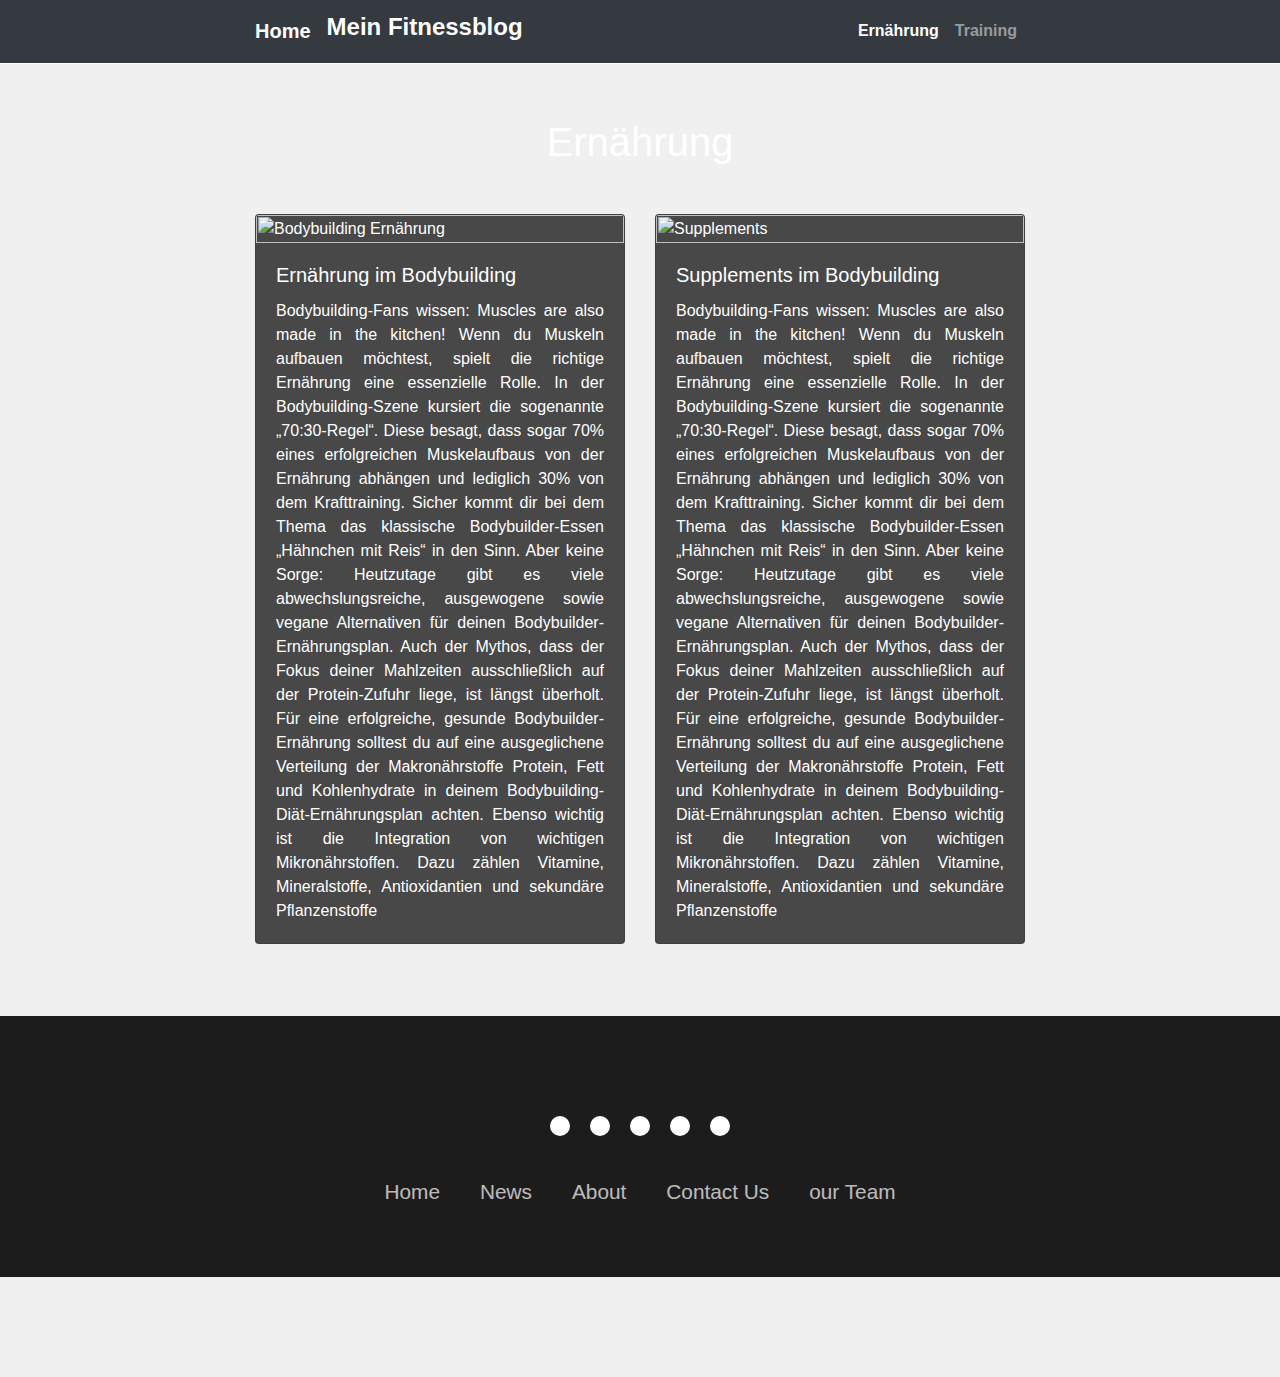
==== test 2.html @ e1414979 "Add files via upload" ====
<html lang="de">
<head>
  <meta charset="UTF-8">
  <meta name="viewport" content="width=device-width, initial-scale=1, shrink-to-fit=no">
  <title>Mein Fitnessblog</title>
  <!-- Bootstrap-CDN-Link -->
  <link rel="stylesheet" href="https://stackpath.bootstrapcdn.com/bootstrap/4.3.1/css/bootstrap.min.css">
  <link rel="stylesheet" href="https://cdnjs.cloudflare.com/ajax/libs/font-awesome/6.5.1/css/all.min.css" integrity="sha512-DTOQO9RWCH3ppGqcWaEA1BIZOC6xxalwEsw9c2QQeAIftl+Vegovlnee1c9QX4TctnWMn13TZye+giMm8e2LwA==" crossorigin="anonymous" referrerpolicy="no-referrer" />
  <link rel="stylesheet" href="./css/test.css">
  <style>
    body {
      background-image: url("./bilder/Ernährung/porridge-selber-machen---adobestock-334019534.jpg");
      background-size: cover;
      background-position: center;
      color: #ffffff;
      font-family: Arial, sans-serif;
      padding-top: 70px; /* Add padding to top for navbar */
      padding-bottom: 100px; /* Add padding to bottom for footer */
    }
    .container {
      max-width: 800px;
      margin: 0 auto;
      text-align: justify;
    }
    .navbar-heading {
      font-size: 24px;
      font-weight: bold;
    }
    .footer-link {
      color: #ffffff;
    }
    .card {
      background-color: rgba(0, 0, 0, 0.7);
      color: #ffffff;
    }
    .navbar {
      background-color: #1d1c1c; /* Change background color */
      border-bottom: 1px solid #ffffff; /* Add border */
    }
    .navbar-brand,
    .nav-link {
      color: #ffffff;
      font-weight: bold;
      transition: color 0.3s; /* Add transition effect */
    }
    .navbar-brand:hover,
    .nav-link:hover {
      color: #ffcc00; /* Change color on hover */
    }
    .navbar-toggler {
      border-color: #ffffff; /* Change border color of toggler */
    }
    footer {
      background-color: #1d1c1c; /* Dark background color */
      padding: 20px 0; /* Add some padding */
      color: #ffffff; /* Change text color */
    }
  </style>
</head>
<body>

<!-- Navbar -->
<nav class="navbar navbar-expand-lg navbar-dark bg-dark fixed-top"> <!-- Add "fixed-top" class -->
  <div class="container">
    <!-- Brand -->
    <a class="navbar-brand" href="./test.html">Home</a>
    <a class="navbar-brand" href="#">
      <h1 class="navbar-heading">Mein Fitnessblog</h1>
    </a>
    <!-- Navbar Toggle Button -->
    <button class="navbar-toggler" type="button" data-bs-toggle="collapse" data-bs-target="#navbarNav" aria-controls="navbarNav" aria-expanded="false" aria-label="Toggle navigation">
      <span class="navbar-toggler-icon"></span>
    </button>
    
    <!-- Navbar Links -->
    <div class="collapse navbar-collapse" id="navbarNav">
      <ul class="navbar-nav ml-auto">
        <li class="nav-item">
          <a class="nav-link active" aria-current="page" href="./test 2.html">Ernährung</a>
        </li>
        <li class="nav-item">
          <a class="nav-link" href="./test 3.html">Training</a>
        </li>
      </ul>
    </div>
  </div>
</nav>

<br>
<br>

<!-- Überschrift -->
<div class="container">
  <h1 class="text-center mb-5">Ernährung</h1>
</div>

<!-- Karten mit Tipps -->
<div class="container mt-5"> <!-- Add margin-top to move the cards up -->
    <div class="row">
      <!-- Karte 1: Ernährung im Bodybuilding -->
      <div class="col-md-6 mb-4"> <!-- Adjust column width to make the card wider -->
        <div class="card">
          <img src="./bilder/Ernährung/Ernährung_Muskelaufbau_Header_klein.jpg" class="card-img-top" alt="Bodybuilding Ernährung">
          <div class="card-body">
            <h5 class="card-title">Ernährung im Bodybuilding</h5>
            <p class="card-text">Bodybuilding-Fans wissen: Muscles are also made in the kitchen! Wenn du Muskeln aufbauen möchtest, spielt die richtige Ernährung eine essenzielle Rolle. In der Bodybuilding-Szene kursiert die sogenannte „70:30-Regel“. Diese besagt, dass sogar 70% eines erfolgreichen Muskelaufbaus von der Ernährung abhängen und lediglich 30% von dem Krafttraining.

                Sicher kommt dir bei dem Thema das klassische Bodybuilder-Essen „Hähnchen mit Reis“ in den Sinn. Aber keine Sorge: Heutzutage gibt es viele abwechslungsreiche, ausgewogene sowie vegane Alternativen für deinen Bodybuilder-Ernährungsplan. Auch der Mythos, dass der Fokus deiner Mahlzeiten ausschließlich auf der Protein-Zufuhr liege, ist längst überholt.
                
                Für eine erfolgreiche, gesunde Bodybuilder-Ernährung solltest du auf eine ausgeglichene Verteilung der Makronährstoffe Protein, Fett und Kohlenhydrate in deinem Bodybuilding-Diät-Ernährungsplan achten. Ebenso wichtig ist die Integration von wichtigen Mikronährstoffen. Dazu zählen Vitamine, Mineralstoffe, Antioxidantien und sekundäre Pflanzenstoffe</p>
          </div>
        </div>
      </div>
      <!-- Ende Karte 1 -->
  
      <!-- Karte 2: Supplements -->
      <div class="col-md-6 mb-4"> <!-- Adjust column width to make the card wider -->
        <div class="card">
          <img src="./bilder/Ernährung/supplements fuer muskelaufbau und fettabbau im koerper beschleunigen.jpg" class="card-img-top" alt="Supplements">
          <div class="card-body">
            <h5 class="card-title">Supplements im Bodybuilding</h5>
            <p class="card-text">Bodybuilding-Fans wissen: Muscles are also made in the kitchen! Wenn du Muskeln aufbauen möchtest, spielt die richtige Ernährung eine essenzielle Rolle. In der Bodybuilding-Szene kursiert die sogenannte „70:30-Regel“. Diese besagt, dass sogar 70% eines erfolgreichen Muskelaufbaus von der Ernährung abhängen und lediglich 30% von dem Krafttraining.

                Sicher kommt dir bei dem Thema das klassische Bodybuilder-Essen „Hähnchen mit Reis“ in den Sinn. Aber keine Sorge: Heutzutage gibt es viele abwechslungsreiche, ausgewogene sowie vegane Alternativen für deinen Bodybuilder-Ernährungsplan. Auch der Mythos, dass der Fokus deiner Mahlzeiten ausschließlich auf der Protein-Zufuhr liege, ist längst überholt.
                
                Für eine erfolgreiche, gesunde Bodybuilder-Ernährung solltest du auf eine ausgeglichene Verteilung der Makronährstoffe Protein, Fett und Kohlenhydrate in deinem Bodybuilding-Diät-Ernährungsplan achten. Ebenso wichtig ist die Integration von wichtigen Mikronährstoffen. Dazu zählen Vitamine, Mineralstoffe, Antioxidantien und sekundäre Pflanzenstoffe</p>
          </div>
        </div>
      </div>
      <!-- Ende Karte 2 -->
    </div>
  </div>

  <br>
  <br>

 
<!-- Fußzeile -->
<footer>
  <div class="footerContainer">
      <div class="socialIcons">
          <a href=""><i class="fa-brands fa-facebook"></i></a>
          <a href=""><i class="fa-brands fa-instagram"></i></a>
          <a href=""><i class="fa-brands fa-twitter"></i></a>
          <a href=""><i class="fa-brands fa-google-plus"></i></a>
          <a href=""><i class="fa-brands fa-youtube"></i></a>
      </div>
      <div class="footerNav">
          <ul><li><a href="">Home</a></li>
              <li><a href="">News</a></li>
              <li><a href="">About</a></li>
              <li><a href="">Contact Us</a></li>
              <li><a href="">our Team</a></li>
          </ul>
      </div>

     
  
    </footer>
---- css/test.css ----
*{
    padding: 0;
    margin: 0;
    box-sizing: border-box;
}
footer{
    background-color: #111;
}
.footerContainer{
    width: 100%;
    padding: 70px 30px 20px ;
}
.socialIcons{
    display: flex;
    justify-content: center;
}
.socialIcons a{
    text-decoration: none;
    padding:  10px;
    background-color: white;
    margin: 10px;
    border-radius: 50%;
}
.socialIcons a i{
    font-size: 2em;
    color: black;
    opacity: 0,9;
}
/* Hover affect on social media icon */
.socialIcons a:hover{
    background-color: #111;
    transition: 0.5s;
}
.socialIcons a:hover i{
    color: white;
    transition: 0.5s;
}
.footerNav{
    margin: 30px 0;
}
.footerNav ul{
    display: flex;
    justify-content: center;
    list-style-type: none;
}
.footerNav ul li a{
    color:white;
    margin: 20px;
    text-decoration: none;
    font-size: 1.3em;
    opacity: 0.7;
    transition: 0.5s;

}
.footerNav ul li a:hover{
    opacity: 1;
}
.footerBottom{
    background-color: #000;
    padding: 20px;
    text-align: center;
}
.footerBottom p{
    color: white;
}
.designer{
    opacity: 0.7;
    text-transform: uppercase;
    letter-spacing: 1px;
    font-weight: 400;
    margin: 0px 5px;
}
@media (max-width: 700px){
    .footerNav ul{
        flex-direction: column;
    } 
    .footerNav ul li{
        width:100%;
        text-align: center;
        margin: 10px;
    }
    .socialIcons a{
        padding: 8px;
        margin: 4px;
    }
}




/* Styles, die auf alle Bildschirmgrößen angewendet werden */
body {
    font-family: Arial, sans-serif;
    background-color: #f0f0f0;
}

.container {
    width: 80%;
    margin: 0 auto;
}

/* Media Query für kleinere Bildschirmgrößen */
@media screen and (max-width: 768px) {
    .container {
        width: 90%;
    }
}

/* Media Query für noch kleinere Bildschirmgrößen, z.B. Smartphones im Hochformat */
@media screen and (max-width: 480px) {
    .container {
        width: 95%;
    }
}


.splash-screen {
    position: fixed;
    top: 0;
    left: 0;
    width: 100%;
    height: 100%;
    background-color: rgba(255, 255, 255, 0.9); /* Hintergrundfarbe mit Transparenz */
    display: flex;
    flex-direction: column;
    justify-content: center;
    align-items: center;
    z-index: 9999;
}
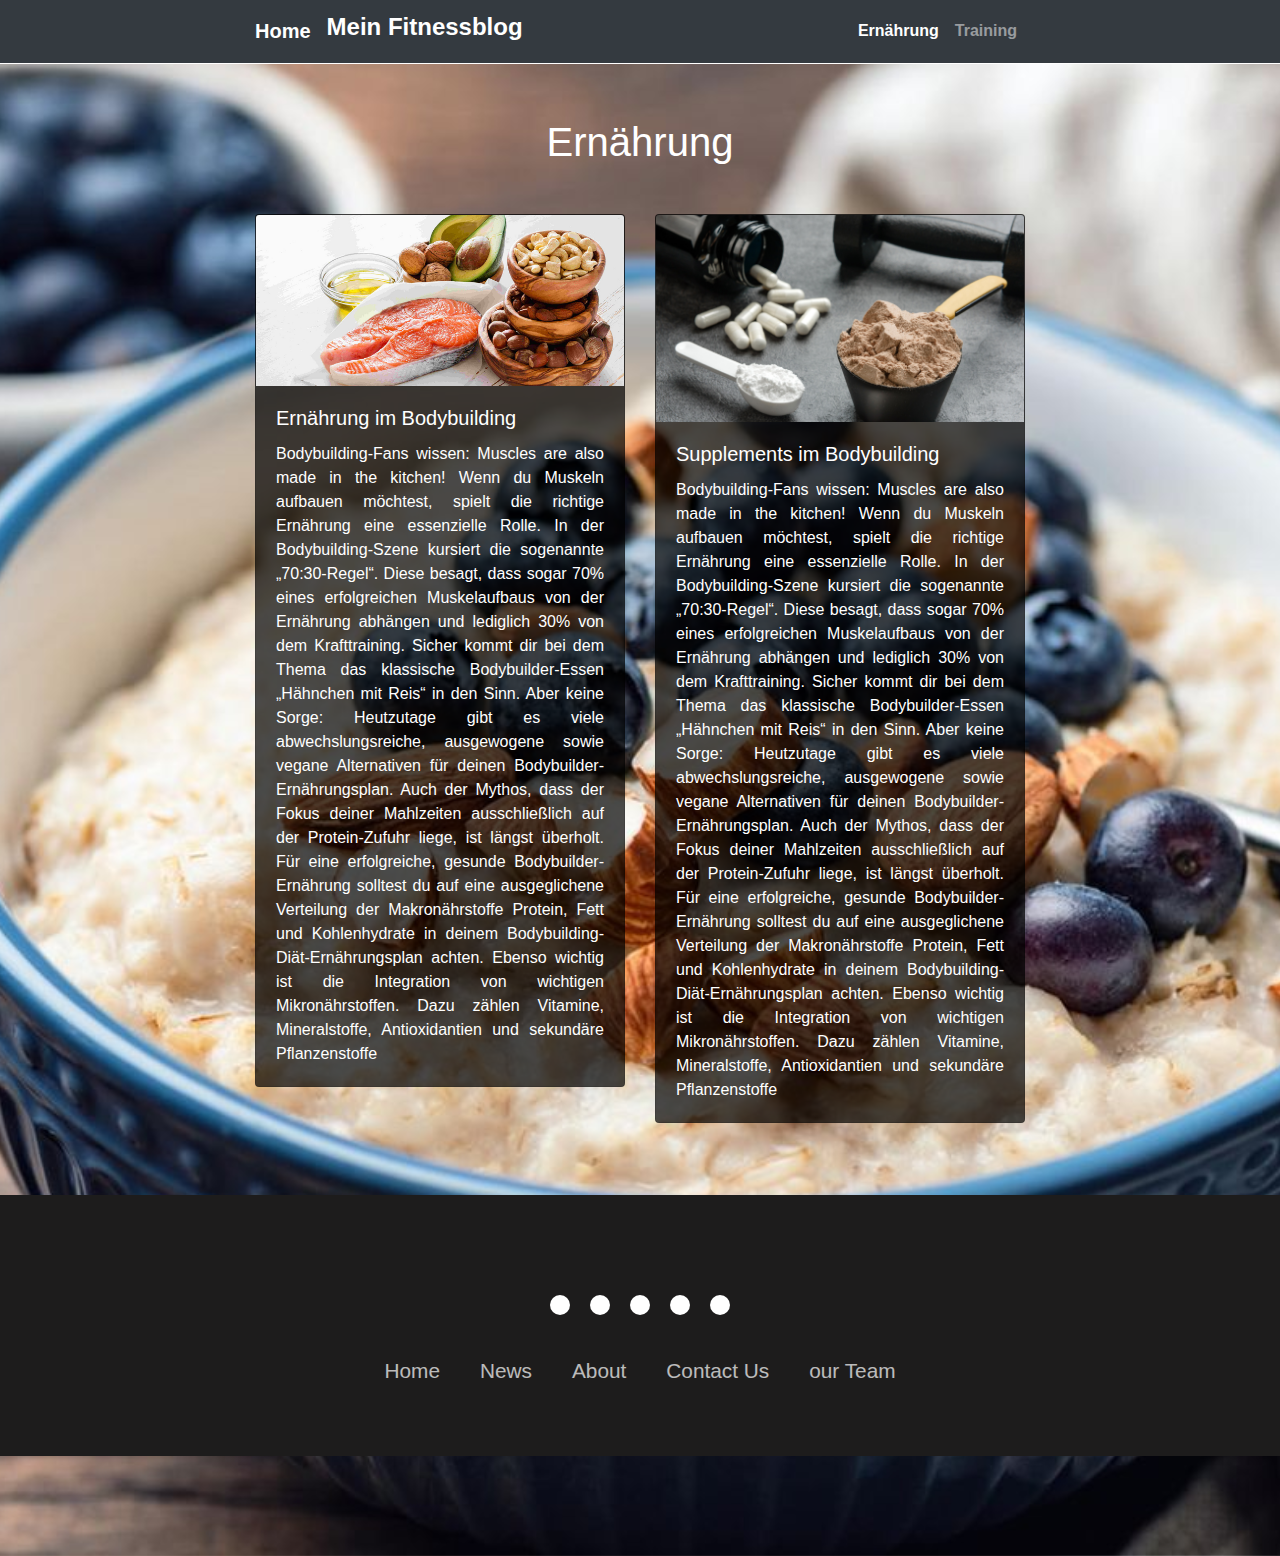
==== commit 3100ea3f: "Update test 2.html" ====
--- a/test 2.html
+++ b/test 2.html
@@ -63,7 +63,7 @@
 <nav class="navbar navbar-expand-lg navbar-dark bg-dark fixed-top"> <!-- Add "fixed-top" class -->
   <div class="container">
     <!-- Brand -->
-    <a class="navbar-brand" href="./test.html">Home</a>
+    <a class="navbar-brand" href="./index.html">Home</a>
     <a class="navbar-brand" href="#">
       <h1 class="navbar-heading">Mein Fitnessblog</h1>
     </a>
@@ -157,4 +157,4 @@
      
   
     </footer>
-      +      
